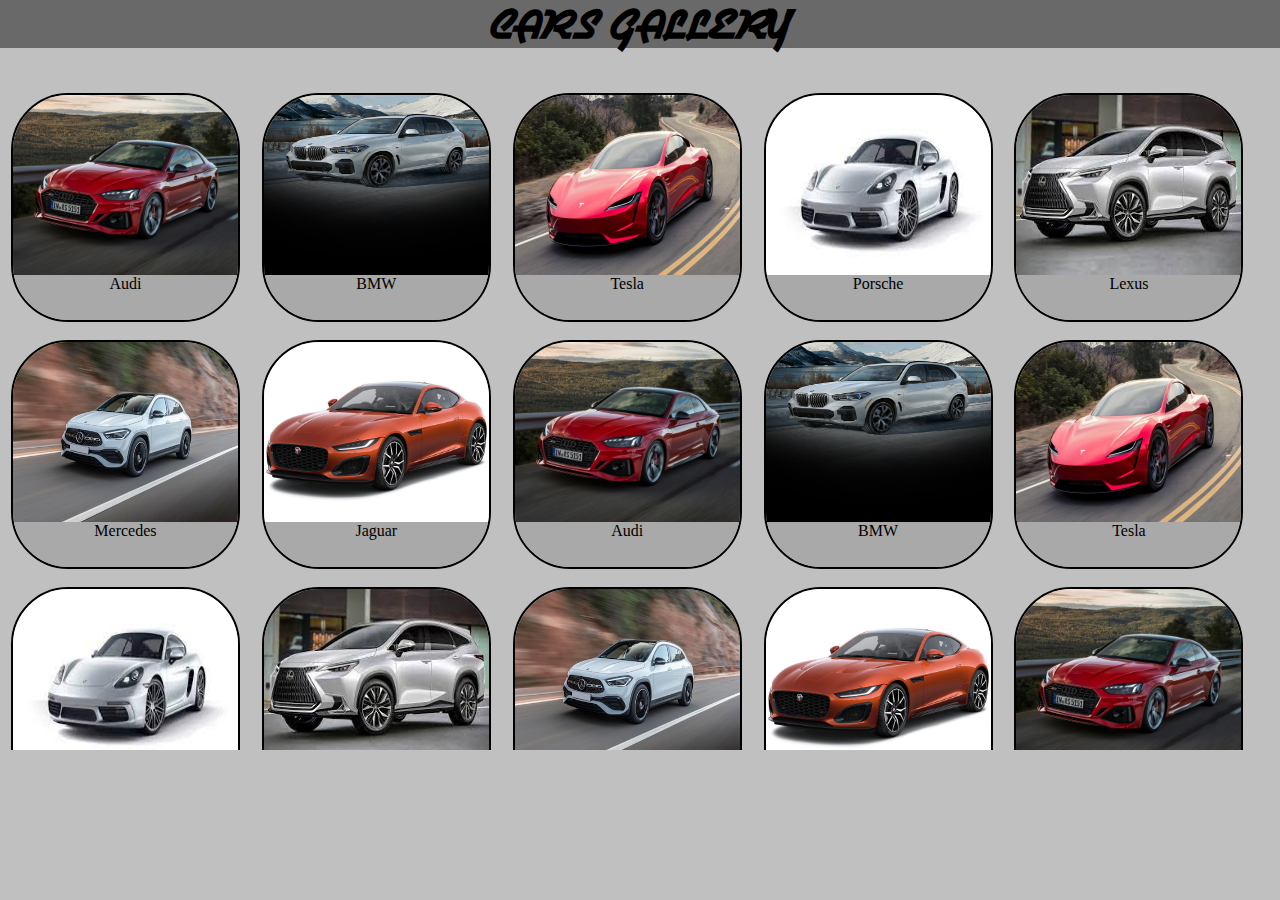
==== index.html @ 56193116 "adds HW#9" ====
<!DOCTYPE html>
<html lang="en">

<head>
    <meta charset="UTF-8">
    <meta http-equiv="X-UA-Compatible" content="IE=edge">
    <meta name="viewport" content="width=device-width, initial-scale=1.0">
    <link rel="stylesheet" href="styles/cars.css">
    <link rel="shortcut icon" href="images/faircon car.jpg" type="image/x-icon">
    <title>Cars gallery</title>
</head>

<body>
    <header class="logo">
        <h2>Cars Gallery</h2>
    </header>
    <main class="main-class hidden">
        <section class="details-conteiner">
            <div class="details-frame">
                <button id="hide-button">X</button>

            </div>
            <img src="images/faircon car.jpg" class="details-image">
            <span class="details-title"> Premium brend cars</span>

        </section>
        <ul class="thumbnails-list">
            <li class="thumbnails-item">
                <a class="thumbnails-anchor" href="#" data-details-image="images/Audi.jpg"
                    data-details-title="The most elegant car">
                    <img src="images/Audi.jpg" class="thumbnails-image">
                    <span class="thumbnails-title"> Audi </span>
                </a>
            </li>
            <li class="thumbnails-item">
                <a class="thumbnails-anchor" href="#" data-details-image="images/BMW.jpg"
                    data-details-title="The most dynamic car">
                    <img src="images/BMW.jpg" class="thumbnails-image">
                    <span class="thumbnails-title"> BMW </span>
                </a>
            </li>
            <li class="thumbnails-item">
                <a class="thumbnails-anchor" href="#" data-details-image="images/Tesla.jpg"
                    data-details-title="The most ecological car">
                    <img src="images/Tesla.jpg" class="thumbnails-image">
                    <span class="thumbnails-title"> Tesla </span>
                </a>
            </li>
            <li class="thumbnails-item">
                <a class="thumbnails-anchor" href="#" data-details-image="images/Porshe.jpg"
                    data-details-title="The most stylish car">
                    <img src="images/Porshe.jpg" class="thumbnails-image">
                    <span class="thumbnails-title"> Porsche </span>
                </a>
            </li>
            <li class="thumbnails-item">
                <a class="thumbnails-anchor" href="#" data-details-image="images/Lexus.jpg"
                    data-details-title="The most presentative car">
                    <img src="images/Lexus.jpg" class="thumbnails-image">
                    <span class="thumbnails-title"> Lexus </span>
                </a>
            </li>
            <li class="thumbnails-item">
                <a class="thumbnails-anchor" href="#" data-details-image="images/Mersedes.jpg"
                    data-details-title="The most luxure car">
                    <img src="images/Mersedes.jpg" class="thumbnails-image">
                    <span class="thumbnails-title"> Mercedes </span>
                </a>
            </li>
            <li class="thumbnails-item">
                <a class="thumbnails-anchor" href="#" data-details-image="images/Jaguar.jpg"
                    data-details-title="The most fast car">
                    <img src="images/Jaguar.jpg" class="thumbnails-image">
                    <span class="thumbnails-title"> Jaguar </span>
                </a>
            </li>
            <li class="thumbnails-item">
                <a class="thumbnails-anchor" href="#" data-details-image="images/Audi.jpg"
                    data-details-title="The most elegant car">
                    <img src="images/Audi.jpg" class="thumbnails-image">
                    <span class="thumbnails-title"> Audi </span>
                </a>
            </li>
            <li class="thumbnails-item">
                <a class="thumbnails-anchor" href="#" data-details-image="images/BMW.jpg"
                    data-details-title="The most dynamic car">
                    <img src="images/BMW.jpg" class="thumbnails-image">
                    <span class="thumbnails-title"> BMW </span>
                </a>
            </li>
            <li class="thumbnails-item">
                <a class="thumbnails-anchor" href="#" data-details-image="images/Tesla.jpg"
                    data-details-title="The most ecological car">
                    <img src="images/Tesla.jpg" class="thumbnails-image">
                    <span class="thumbnails-title"> Tesla </span>
                </a>
            </li>
            <li class="thumbnails-item">
                <a class="thumbnails-anchor" href="#" data-details-image="images/Porshe.jpg"
                    data-details-title="The most stylish car">
                    <img src="images/Porshe.jpg" class="thumbnails-image">
                    <span class="thumbnails-title"> Porsche </span>
                </a>
            </li>
            <li class="thumbnails-item">
                <a class="thumbnails-anchor" href="#" data-details-image="images/Lexus.jpg"
                    data-details-title="The most presentative car">
                    <img src="images/Lexus.jpg" class="thumbnails-image">
                    <span class="thumbnails-title"> Lexus </span>
                </a>
            </li>
            <li class="thumbnails-item">
                <a class="thumbnails-anchor" href="#" data-details-image="images/Mersedes.jpg"
                    data-details-title="The most luxure car">
                    <img src="images/Mersedes.jpg" class="thumbnails-image">
                    <span class="thumbnails-title"> Mercedes </span>
                </a>
            </li>
            <li class="thumbnails-item">
                <a class="thumbnails-anchor" href="#" data-details-image="images/Jaguar.jpg"
                    data-details-title="The most fast car">
                    <img src="images/Jaguar.jpg" class="thumbnails-image">
                    <span class="thumbnails-title"> Jaguar </span>
                </a>
            </li>
            <li class="thumbnails-item">
                <a class="thumbnails-anchor" href="#" data-details-image="images/Audi.jpg"
                    data-details-title="The most elegant car">
                    <img src="images/Audi.jpg" class="thumbnails-image">
                    <span class="thumbnails-title"> Audi </span>
                </a>
            </li>
            <li class="thumbnails-item">
                <a class="thumbnails-anchor" href="#" data-details-image="images/BMW.jpg"
                    data-details-title="The most dynamic car">
                    <img src="images/BMW.jpg" class="thumbnails-image">
                    <span class="thumbnails-title"> BMW </span>
                </a>
            </li>
            <li class="thumbnails-item">
                <a class="thumbnails-anchor" href="#" data-details-image="images/Tesla.jpg"
                    data-details-title="The most ecological car">
                    <img src="images/Tesla.jpg" class="thumbnails-image">
                    <span class="thumbnails-title"> Tesla </span>
                </a>
            </li>
            <li class="thumbnails-item">
                <a class="thumbnails-anchor" href="#" data-details-image="images/Porshe.jpg"
                    data-details-title="The most stylish car">
                    <img src="images/Porshe.jpg" class="thumbnails-image">
                    <span class="thumbnails-title"> Porsche </span>
                </a>
            </li>
            <li class="thumbnails-item">
                <a class="thumbnails-anchor" href="#" data-details-image="images/Lexus.jpg"
                    data-details-title="The most presentative car">
                    <img src="images/Lexus.jpg" class="thumbnails-image">
                    <span class="thumbnails-title"> Lexus </span>
                </a>
            </li>
            <li class="thumbnails-item">
                <a class="thumbnails-anchor" href="#" data-details-image="images/Mersedes.jpg"
                    data-details-title="The most luxure car">
                    <img src="images/Mersedes.jpg" class="thumbnails-image">
                    <span class="thumbnails-title"> Mercedes </span>
                </a>
            </li>
            <li class="thumbnails-item">
                <a class="thumbnails-anchor" href="#" data-details-image="images/Jaguar.jpg"
                    data-details-title="The most fast car">
                    <img src="images/Jaguar.jpg" class="thumbnails-image">
                    <span class="thumbnails-title"> Jaguar </span>
                </a>
            </li>
        </ul>

    </main>
    <script src="src/cars.js"></script>
</body>

</html>
---- styles/cars.css ----
@font-face {
    font-family: airstream;
    src: url(fonts/Airstream-webfont.svg);
    src:url(fonts/Airstream-webfont.woff);
}
@font-face {
    font-family: lakeshor;
    src: url(fonts/LAKESHOR-webfont.svg);
    src:url(fonts/LAKESHOR-webfont.woff);
}
html {
    height: 100%;
}
body {
    --thumbnails-image-width: 25vw;
    --thumbnails-image-height: 10vh;
    --thumbnails-title-height: calc(var(--thumbnails-image-height) * 0.33);
    --details-image-width: 80vw;
    --details-image-height: 40vh;
}
body {
    height: 100%;
    background-color: silver;
    display: flex;
    flex-direction: column;
    margin: 0;
}
.logo {
   display: block;
   text-align: center;
   background-color:dimgray;
   font-size: 2em; 
   text-transform: uppercase;
   font-family: airstream;
}
h2 {
    margin-top: 10px;
    margin-bottom: 10px;
}
.main-class {
   display: flex;
   flex-direction: column; 
   justify-content: center;
   flex-grow: 1;
}
.main-class.hidden {
   
   justify-content: space-around;
}
.details-conteiner {
    display: flex;
    flex-direction: column;
    align-items: center;
    margin-bottom: 2vh;
    
}
.hidden .details-conteiner {
    display: none;
}
.details-frame {
    position: relative;
}
.details-image {
    width: var(--details-image-width);
    height: var(--details-image-height);
    border-radius: 25%;
}
.details-title {
    display: block;
    background-color:gainsboro;
    text-transform: uppercase;
    font-size: 1.4em;
    position: absolute;
    bottom: 49vh;
    left: 8vw;
}
#hide-button {
    position: absolute;
    right: -40vw;
    top: 3vh;
}
.thumbnails-list {
display: flex;
flex-wrap: wrap;
max-height: 37vh;
overflow-y: scroll;
list-style: none;
justify-content: space-around;
padding-left: 0;
margin-top: 3vh;
padding-right: 2vw;
}
.hidden .thumbnails-list {
    max-height: 67vh;
}
.thumbnails-item {
    
    border: solid 2px black;
    margin-top: 2vh;
    border-radius: 25%;
    overflow: hidden;
    min-height: calc(var(--thumbnails-image-height) + var(--thumbnails-title-height));
    min-width: var(--thumbnails-image-width);
    max-width: var(--thumbnails-image-width);
    
   
}
.thumbnails-item:hover {
    transform: scale(1.1);
    margin-left: 1vw;
}
.thumbnails-anchor {
    text-decoration: none;
}
.thumbnails-image {
    display: block;
    width: var(--thumbnails-image-width);
    height: var(--thumbnails-image-height);
}
.thumbnails-title {
    display: block;
    text-align: center;
    background-color: darkgray;
    color: black;
    height: var(--thumbnails-title-height);
}
@media (min-width: 560px) {
    body {
        --thumbnails-image-width: 25vh;
        --thumbnails-image-height: 20vh;
        --thumbnails-title-height: calc(var(--thumbnails-image-height) * 0.25);
        --details-image-width: 55vw;
        --details-image-height: 70vh;
    }
    .main-class {
        flex-direction: row;
        justify-content: space-around;
    }
    .details-title {
        font-size: 1.8em;
        bottom: 20vh;
        left: 45vw;
    }
    #hide-button {
        position: absolute;
        right: -25vw;
        top: 5vh;
    }
    .thumbnails-list {
        order: -1;
        flex-direction: column;
        flex-wrap: nowrap;
        max-height: 77vh;
        justify-content: flex-start;
        padding-right: 2vw;
    }
    .hidden .thumbnails-list {
        flex-direction: row;
        flex-wrap: wrap;
        justify-content: space-around;
        max-height: 75vh;
    }
    
    
    .details-image {

        margin-top: 10px;
    }
    
    h2 {
        font-size: 1em;
        margin-top: 0;
        margin-bottom: 0;
    }
}
@media (min-width: 1000px) {
    h2 {
        font-size: 1.5em;
    }
    
    .thumbnails-list {
        padding-right: 2vw;
    }
    
}
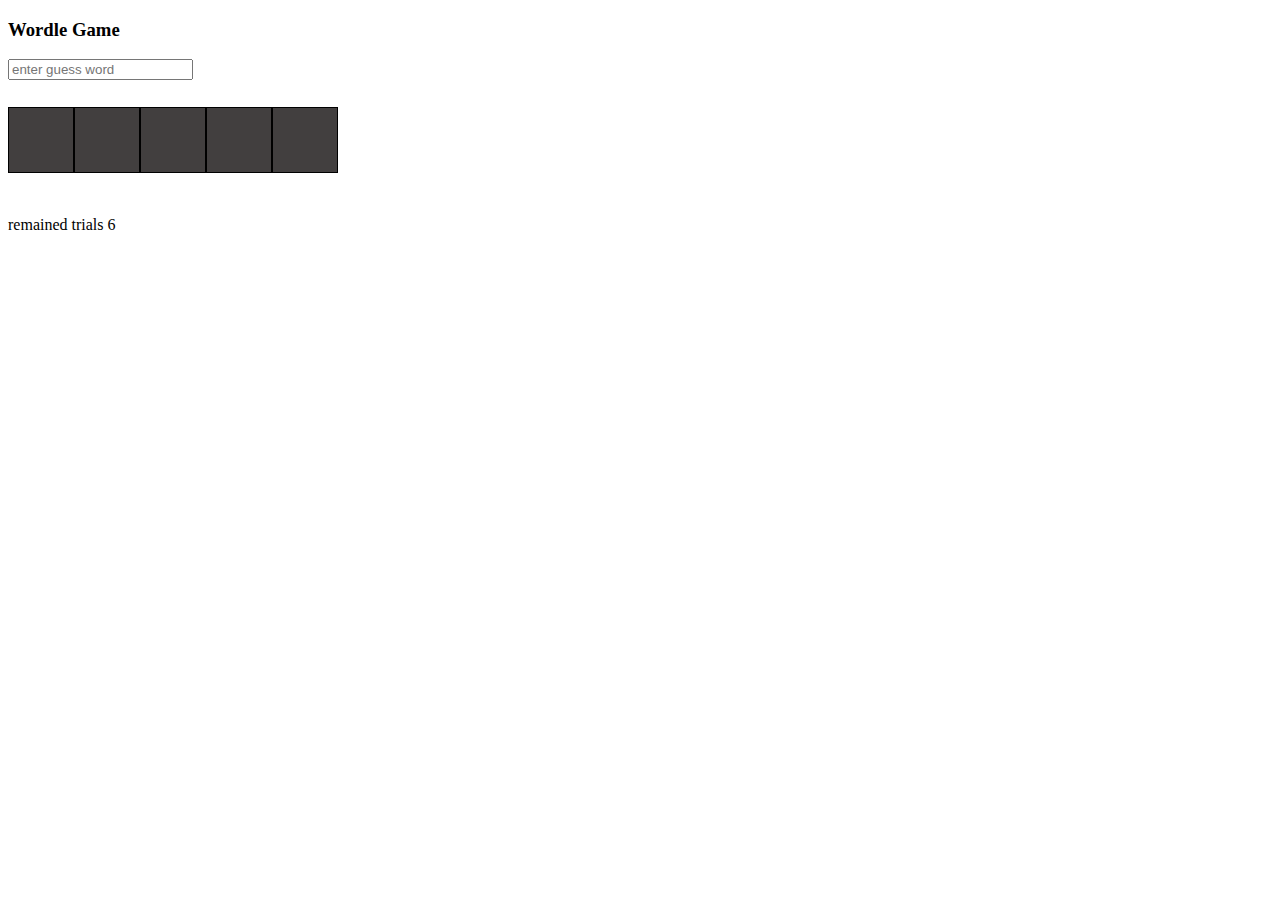
==== commit 30da12a3: "adds HW#16" ====
--- a/index.html
+++ b/index.html
@@ -1,181 +1,26 @@
 <!DOCTYPE html>
 <html lang="en">
-
 <head>
     <meta charset="UTF-8">
     <meta http-equiv="X-UA-Compatible" content="IE=edge">
     <meta name="viewport" content="width=device-width, initial-scale=1.0">
-    <link rel="stylesheet" href="styles/cars.css">
-    <link rel="shortcut icon" href="images/faircon car.jpg" type="image/x-icon">
-    <title>Cars gallery</title>
+    <title>Wordle</title>
+    <link rel="stylesheet" href="styles/wordle.css">
 </head>
+<body>
+    <header>
+        <h3 class="logo">Wordle Game</h3>
+    </header>
+<input class="guess-input" type="text" onchange="onChange()" placeholder="enter guess word">
+<section class="guess-letters">
 
-<body>
-    <header class="logo">
-        <h2>Cars Gallery</h2>
-    </header>
-    <main class="main-class hidden">
-        <section class="details-conteiner">
-            <div class="details-frame">
-                <button id="hide-button">X</button>
+</section>
+<section class="game-status">
+    <p class="trials-remainder"></p>
+<p class="game-result"></p>
+<button class="play-again" onclick="startGame()">Play again</button>
+</section>
 
-            </div>
-            <img src="images/faircon car.jpg" class="details-image">
-            <span class="details-title"> Premium brend cars</span>
-
-        </section>
-        <ul class="thumbnails-list">
-            <li class="thumbnails-item">
-                <a class="thumbnails-anchor" href="#" data-details-image="images/Audi.jpg"
-                    data-details-title="The most elegant car">
-                    <img src="images/Audi.jpg" class="thumbnails-image">
-                    <span class="thumbnails-title"> Audi </span>
-                </a>
-            </li>
-            <li class="thumbnails-item">
-                <a class="thumbnails-anchor" href="#" data-details-image="images/BMW.jpg"
-                    data-details-title="The most dynamic car">
-                    <img src="images/BMW.jpg" class="thumbnails-image">
-                    <span class="thumbnails-title"> BMW </span>
-                </a>
-            </li>
-            <li class="thumbnails-item">
-                <a class="thumbnails-anchor" href="#" data-details-image="images/Tesla.jpg"
-                    data-details-title="The most ecological car">
-                    <img src="images/Tesla.jpg" class="thumbnails-image">
-                    <span class="thumbnails-title"> Tesla </span>
-                </a>
-            </li>
-            <li class="thumbnails-item">
-                <a class="thumbnails-anchor" href="#" data-details-image="images/Porshe.jpg"
-                    data-details-title="The most stylish car">
-                    <img src="images/Porshe.jpg" class="thumbnails-image">
-                    <span class="thumbnails-title"> Porsche </span>
-                </a>
-            </li>
-            <li class="thumbnails-item">
-                <a class="thumbnails-anchor" href="#" data-details-image="images/Lexus.jpg"
-                    data-details-title="The most presentative car">
-                    <img src="images/Lexus.jpg" class="thumbnails-image">
-                    <span class="thumbnails-title"> Lexus </span>
-                </a>
-            </li>
-            <li class="thumbnails-item">
-                <a class="thumbnails-anchor" href="#" data-details-image="images/Mersedes.jpg"
-                    data-details-title="The most luxure car">
-                    <img src="images/Mersedes.jpg" class="thumbnails-image">
-                    <span class="thumbnails-title"> Mercedes </span>
-                </a>
-            </li>
-            <li class="thumbnails-item">
-                <a class="thumbnails-anchor" href="#" data-details-image="images/Jaguar.jpg"
-                    data-details-title="The most fast car">
-                    <img src="images/Jaguar.jpg" class="thumbnails-image">
-                    <span class="thumbnails-title"> Jaguar </span>
-                </a>
-            </li>
-            <li class="thumbnails-item">
-                <a class="thumbnails-anchor" href="#" data-details-image="images/Audi.jpg"
-                    data-details-title="The most elegant car">
-                    <img src="images/Audi.jpg" class="thumbnails-image">
-                    <span class="thumbnails-title"> Audi </span>
-                </a>
-            </li>
-            <li class="thumbnails-item">
-                <a class="thumbnails-anchor" href="#" data-details-image="images/BMW.jpg"
-                    data-details-title="The most dynamic car">
-                    <img src="images/BMW.jpg" class="thumbnails-image">
-                    <span class="thumbnails-title"> BMW </span>
-                </a>
-            </li>
-            <li class="thumbnails-item">
-                <a class="thumbnails-anchor" href="#" data-details-image="images/Tesla.jpg"
-                    data-details-title="The most ecological car">
-                    <img src="images/Tesla.jpg" class="thumbnails-image">
-                    <span class="thumbnails-title"> Tesla </span>
-                </a>
-            </li>
-            <li class="thumbnails-item">
-                <a class="thumbnails-anchor" href="#" data-details-image="images/Porshe.jpg"
-                    data-details-title="The most stylish car">
-                    <img src="images/Porshe.jpg" class="thumbnails-image">
-                    <span class="thumbnails-title"> Porsche </span>
-                </a>
-            </li>
-            <li class="thumbnails-item">
-                <a class="thumbnails-anchor" href="#" data-details-image="images/Lexus.jpg"
-                    data-details-title="The most presentative car">
-                    <img src="images/Lexus.jpg" class="thumbnails-image">
-                    <span class="thumbnails-title"> Lexus </span>
-                </a>
-            </li>
-            <li class="thumbnails-item">
-                <a class="thumbnails-anchor" href="#" data-details-image="images/Mersedes.jpg"
-                    data-details-title="The most luxure car">
-                    <img src="images/Mersedes.jpg" class="thumbnails-image">
-                    <span class="thumbnails-title"> Mercedes </span>
-                </a>
-            </li>
-            <li class="thumbnails-item">
-                <a class="thumbnails-anchor" href="#" data-details-image="images/Jaguar.jpg"
-                    data-details-title="The most fast car">
-                    <img src="images/Jaguar.jpg" class="thumbnails-image">
-                    <span class="thumbnails-title"> Jaguar </span>
-                </a>
-            </li>
-            <li class="thumbnails-item">
-                <a class="thumbnails-anchor" href="#" data-details-image="images/Audi.jpg"
-                    data-details-title="The most elegant car">
-                    <img src="images/Audi.jpg" class="thumbnails-image">
-                    <span class="thumbnails-title"> Audi </span>
-                </a>
-            </li>
-            <li class="thumbnails-item">
-                <a class="thumbnails-anchor" href="#" data-details-image="images/BMW.jpg"
-                    data-details-title="The most dynamic car">
-                    <img src="images/BMW.jpg" class="thumbnails-image">
-                    <span class="thumbnails-title"> BMW </span>
-                </a>
-            </li>
-            <li class="thumbnails-item">
-                <a class="thumbnails-anchor" href="#" data-details-image="images/Tesla.jpg"
-                    data-details-title="The most ecological car">
-                    <img src="images/Tesla.jpg" class="thumbnails-image">
-                    <span class="thumbnails-title"> Tesla </span>
-                </a>
-            </li>
-            <li class="thumbnails-item">
-                <a class="thumbnails-anchor" href="#" data-details-image="images/Porshe.jpg"
-                    data-details-title="The most stylish car">
-                    <img src="images/Porshe.jpg" class="thumbnails-image">
-                    <span class="thumbnails-title"> Porsche </span>
-                </a>
-            </li>
-            <li class="thumbnails-item">
-                <a class="thumbnails-anchor" href="#" data-details-image="images/Lexus.jpg"
-                    data-details-title="The most presentative car">
-                    <img src="images/Lexus.jpg" class="thumbnails-image">
-                    <span class="thumbnails-title"> Lexus </span>
-                </a>
-            </li>
-            <li class="thumbnails-item">
-                <a class="thumbnails-anchor" href="#" data-details-image="images/Mersedes.jpg"
-                    data-details-title="The most luxure car">
-                    <img src="images/Mersedes.jpg" class="thumbnails-image">
-                    <span class="thumbnails-title"> Mercedes </span>
-                </a>
-            </li>
-            <li class="thumbnails-item">
-                <a class="thumbnails-anchor" href="#" data-details-image="images/Jaguar.jpg"
-                    data-details-title="The most fast car">
-                    <img src="images/Jaguar.jpg" class="thumbnails-image">
-                    <span class="thumbnails-title"> Jaguar </span>
-                </a>
-            </li>
-        </ul>
-
-    </main>
-    <script src="src/cars.js"></script>
+    <script src="src/wordle.js"></script>
 </body>
-
 </html>--- a/styles/wordle.css
+++ b/styles/wordle.css
@@ -0,0 +1,28 @@
+.body {
+    display: flex;
+    flex-direction: column;
+    align-items: center;
+}
+.guess-letters {
+    margin-top: 3vh;
+    display: flex;
+    flex-direction: row;
+}
+.game-status {
+    margin-top: 3vh;
+    display: flex;
+    flex-direction: column;
+
+}
+.play-again {
+    display: none;
+
+}
+.letter {
+    width: 5vw;
+    height: 5vw;
+    background-color: rgb(66, 63, 63);
+    border: 1px solid black;
+text-align: center;
+font-size: 2em;
+}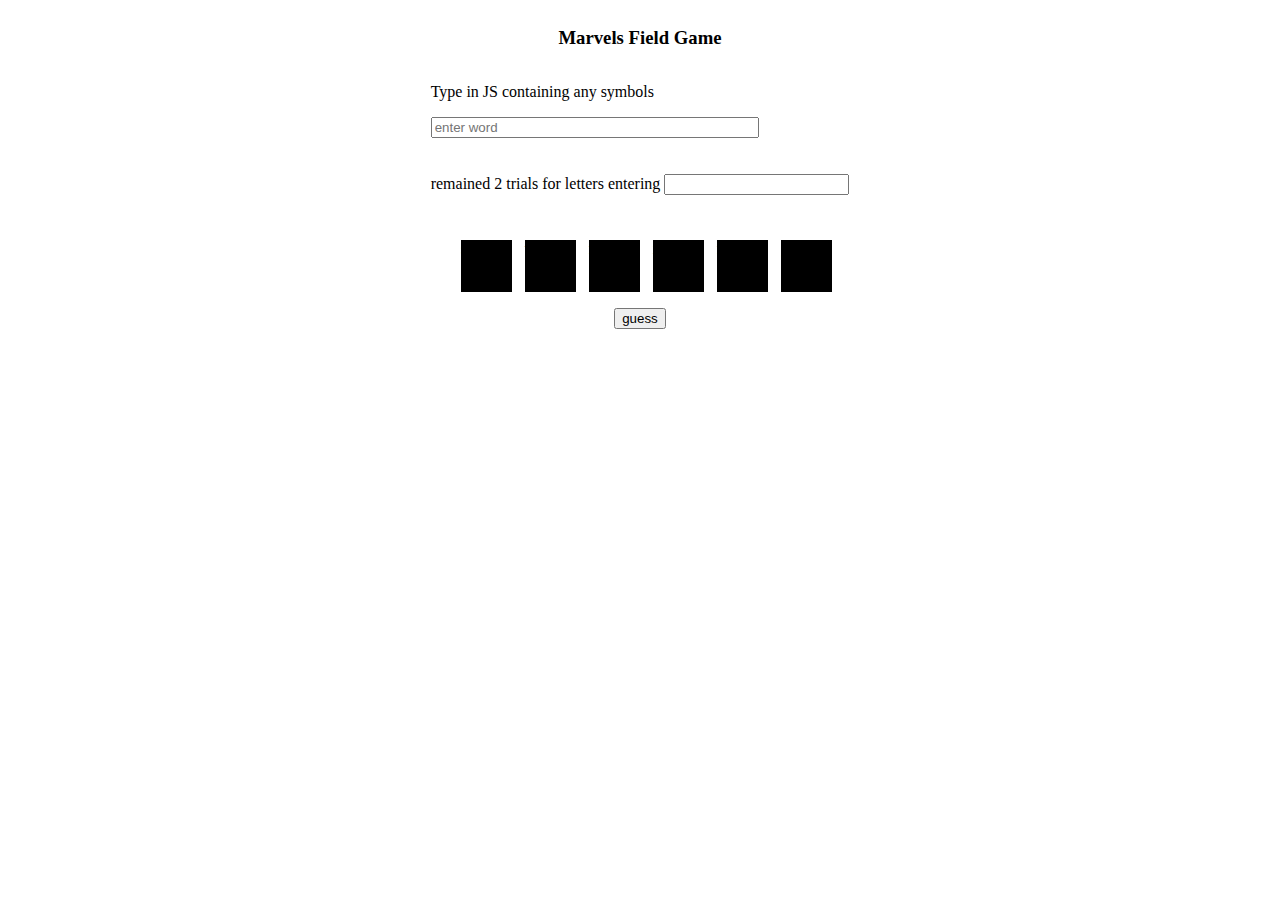
==== commit 114b820b: "adds HW #17 solucion" ====
--- a/index.html
+++ b/index.html
@@ -4,23 +4,32 @@
     <meta charset="UTF-8">
     <meta http-equiv="X-UA-Compatible" content="IE=edge">
     <meta name="viewport" content="width=device-width, initial-scale=1.0">
-    <title>Wordle</title>
-    <link rel="stylesheet" href="styles/wordle.css">
+    <title>marvels-field</title>
+    <link rel="stylesheet" href="styles/marvels.css">
 </head>
 <body>
     <header>
-        <h3 class="logo">Wordle Game</h3>
+        <h3 class="logo">Marvels Field Game</h3>
     </header>
-<input class="guess-input" type="text" onchange="onChange()" placeholder="enter guess word">
-<section class="guess-letters">
+    <section class="field">
+        <p id="question"></p>
+        <input type="text" readonly onchange="checkWord()" id="word-input"
+         placeholder="enter word">
+         <div class="letter-row">
+             <label id="letters-remained"></label>
+        <input type="text" minlength="1" maxlength="1" onchange="processLetter()" 
+        id="letter-input">
+         </div>
+       
+    </section>
+    <section class="word">
 
-</section>
-<section class="game-status">
-    <p class="trials-remainder"></p>
-<p class="game-result"></p>
-<button class="play-again" onclick="startGame()">Play again</button>
-</section>
-
-    <script src="src/wordle.js"></script>
+    </section>
+    <section class="result">
+        <p id="result-message"></p>
+        <button onclick="startGame()" id="play-again">play again</button>
+    </section>
+    <button id="guess-button" onclick="takeChance()">guess</button>
+    <script src="src/marvels.js"></script>
 </body>
 </html>--- a/styles/marvels.css
+++ b/styles/marvels.css
@@ -0,0 +1,30 @@
+.word {
+    display: flex;
+    margin-top: 5vh;
+
+}
+.letter {
+    margin-left: 1vw;
+    background-color: black;
+    color: black;
+    width: 4vw;
+    height: 4vw;
+}
+.letter-input {
+    width: 4vw;
+}
+.field {
+    display: flex;
+    flex-direction: column;
+}
+.letter-row {
+    margin-top: 4vh;
+}
+#word-input {
+width: 25vw;
+}
+body {
+    display: flex;
+    flex-direction: column;
+    align-items: center;
+}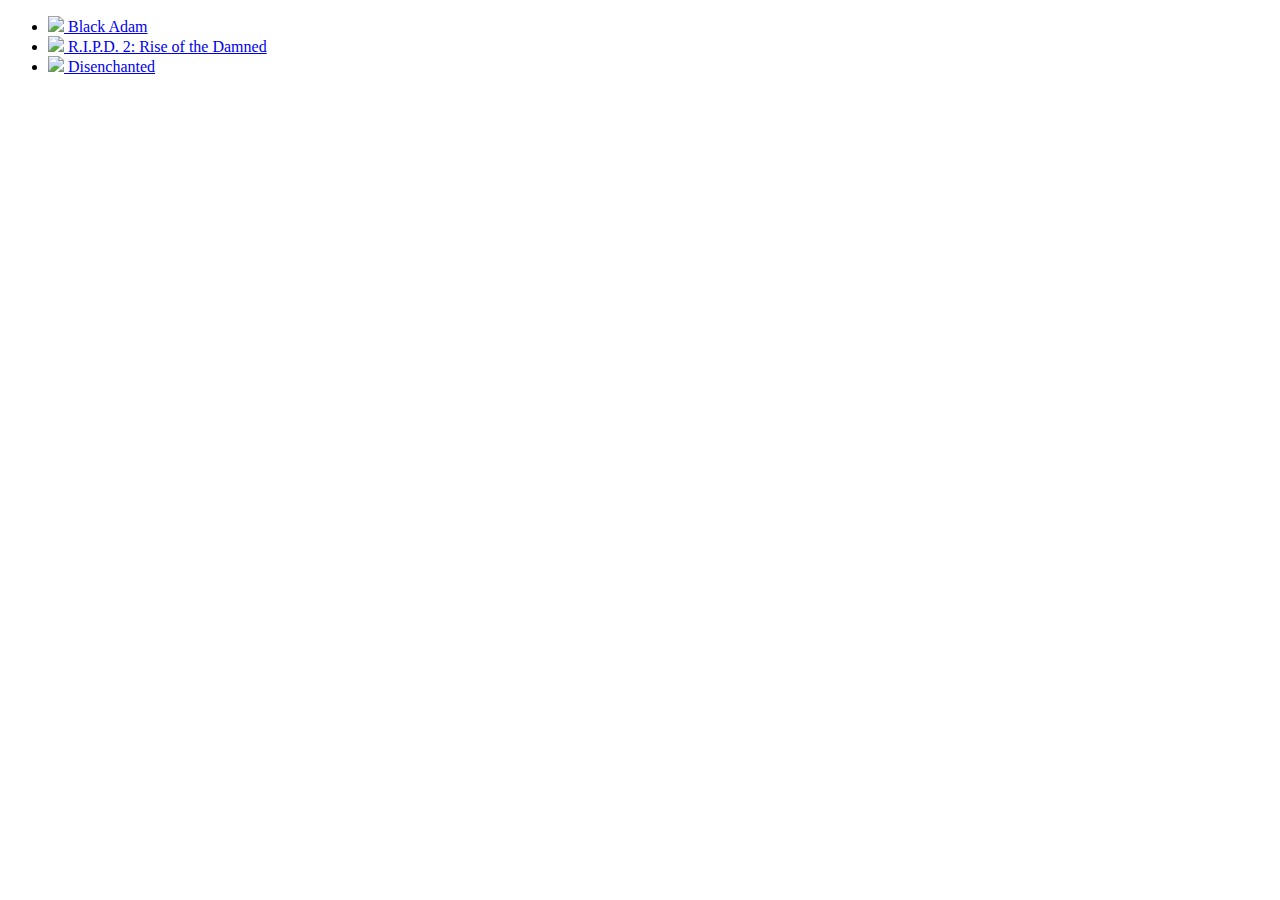
==== commit ae5bd644: "CW#20" ====
--- a/index.html
+++ b/index.html
@@ -4,32 +4,15 @@
     <meta charset="UTF-8">
     <meta http-equiv="X-UA-Compatible" content="IE=edge">
     <meta name="viewport" content="width=device-width, initial-scale=1.0">
-    <title>marvels-field</title>
-    <link rel="stylesheet" href="styles/marvels.css">
+    <link rel="stylesheet" href="styles/movie.css">
+    <link rel="shortcut icon" href="movies_icon.png" type="image/x-icon">
+    <title>Movies</title>
 </head>
 <body>
-    <header>
-        <h3 class="logo">Marvels Field Game</h3>
-    </header>
-    <section class="field">
-        <p id="question"></p>
-        <input type="text" readonly onchange="checkWord()" id="word-input"
-         placeholder="enter word">
-         <div class="letter-row">
-             <label id="letters-remained"></label>
-        <input type="text" minlength="1" maxlength="1" onchange="processLetter()" 
-        id="letter-input">
-         </div>
-       
-    </section>
-    <section class="word">
+    <ul>
 
-    </section>
-    <section class="result">
-        <p id="result-message"></p>
-        <button onclick="startGame()" id="play-again">play again</button>
-    </section>
-    <button id="guess-button" onclick="takeChance()">guess</button>
-    <script src="src/marvels.js"></script>
+    </ul>
+    <img id="details-image" src="">
+    <script src="src/movies.js"></script>
 </body>
 </html>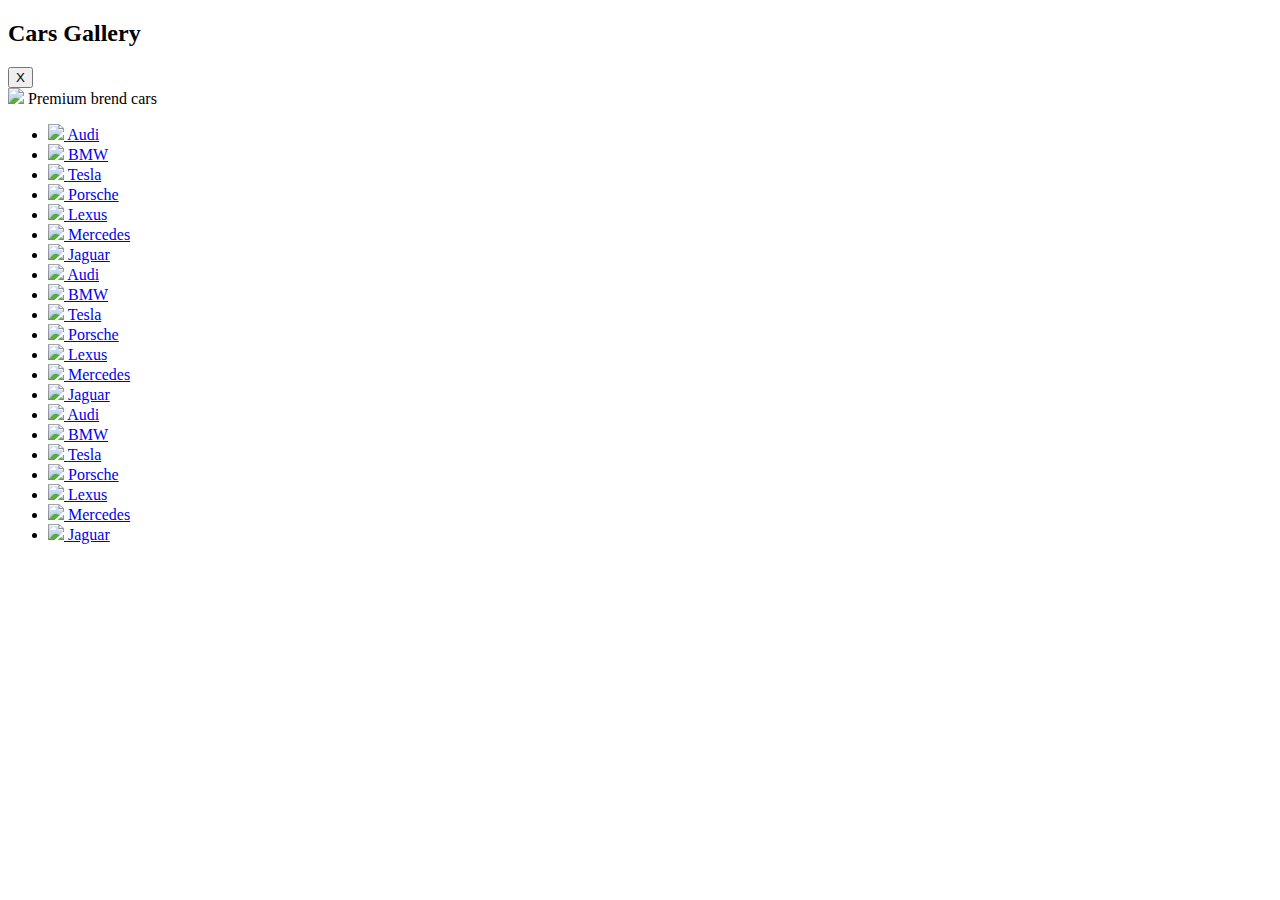
==== commit df140aa5: "changes" ====
--- a/index.html
+++ b/index.html
@@ -1,18 +1,183 @@
 <!DOCTYPE html>
 <html lang="en">
+
 <head>
     <meta charset="UTF-8">
     <meta http-equiv="X-UA-Compatible" content="IE=edge">
     <meta name="viewport" content="width=device-width, initial-scale=1.0">
-    <link rel="stylesheet" href="styles/movie.css">
-    <link rel="shortcut icon" href="movies_icon.png" type="image/x-icon">
-    <title>Movies</title>
+    <link rel="stylesheet" href="styles/cars.css">
+    <link rel="shortcut icon" href="images/faircon car.jpg" type="image/x-icon">
+    <title>Cars gallery</title>
 </head>
+
 <body>
-    <ul>
+    <header class="logo">
+        <h2>Cars Gallery</h2>
+    </header>
+    <main class="main-class hidden">
+        <section class="details-conteiner">
+            <audio id="audio" src=""></audio>
+            
+            <div class="details-frame">
+                <button id="hide-button">X</button>
 
-    </ul>
-    <img id="details-image" src="">
-    <script src="src/movies.js"></script>
+            </div>
+            <img src="images/faircon car.jpg" class="details-image">
+            <span class="details-title"> Premium brend cars</span>
+
+        </section>
+        <ul class="thumbnails-list">
+            <li class="thumbnails-item">
+                <a class="thumbnails-anchor" href="#" data-details-image="images/Audi.jpg"
+                    data-details-title="The most elegant car" data-details-sound="audio/car1.mp3" >
+                    <img src="images/Audi.jpg" class="thumbnails-image">
+                    <span class="thumbnails-title"> Audi </span>
+                </a>
+            </li>
+            <li class="thumbnails-item">
+                <a class="thumbnails-anchor" href="#" data-details-image="images/BMW.jpg"
+                    data-details-title="The most dynamic car">
+                    <img src="images/BMW.jpg" class="thumbnails-image">
+                    <span class="thumbnails-title"> BMW </span>
+                </a>
+            </li>
+            <li class="thumbnails-item">
+                <a class="thumbnails-anchor" href="#" data-details-image="images/Tesla.jpg"
+                    data-details-title="The most ecological car">
+                    <img src="images/Tesla.jpg" class="thumbnails-image">
+                    <span class="thumbnails-title"> Tesla </span>
+                </a>
+            </li>
+            <li class="thumbnails-item">
+                <a class="thumbnails-anchor" href="#" data-details-image="images/Porshe.jpg"
+                    data-details-title="The most stylish car">
+                    <img src="images/Porshe.jpg" class="thumbnails-image">
+                    <span class="thumbnails-title"> Porsche </span>
+                </a>
+            </li>
+            <li class="thumbnails-item">
+                <a class="thumbnails-anchor" href="#" data-details-image="images/Lexus.jpg"
+                    data-details-title="The most presentative car">
+                    <img src="images/Lexus.jpg" class="thumbnails-image">
+                    <span class="thumbnails-title"> Lexus </span>
+                </a>
+            </li>
+            <li class="thumbnails-item">
+                <a class="thumbnails-anchor" href="#" data-details-image="images/Mersedes.jpg"
+                    data-details-title="The most luxure car">
+                    <img src="images/Mersedes.jpg" class="thumbnails-image">
+                    <span class="thumbnails-title"> Mercedes </span>
+                </a>
+            </li>
+            <li class="thumbnails-item">
+                <a class="thumbnails-anchor" href="#" data-details-image="images/Jaguar.jpg"
+                    data-details-title="The most fast car">
+                    <img src="images/Jaguar.jpg" class="thumbnails-image">
+                    <span class="thumbnails-title"> Jaguar </span>
+                </a>
+            </li>
+            <li class="thumbnails-item">
+                <a class="thumbnails-anchor" href="#" data-details-image="images/Audi.jpg"
+                    data-details-title="The most elegant car">
+                    <img src="images/Audi.jpg" class="thumbnails-image">
+                    <span class="thumbnails-title"> Audi </span>
+                </a>
+            </li>
+            <li class="thumbnails-item">
+                <a class="thumbnails-anchor" href="#" data-details-image="images/BMW.jpg"
+                    data-details-title="The most dynamic car">
+                    <img src="images/BMW.jpg" class="thumbnails-image">
+                    <span class="thumbnails-title"> BMW </span>
+                </a>
+            </li>
+            <li class="thumbnails-item">
+                <a class="thumbnails-anchor" href="#" data-details-image="images/Tesla.jpg"
+                    data-details-title="The most ecological car">
+                    <img src="images/Tesla.jpg" class="thumbnails-image">
+                    <span class="thumbnails-title"> Tesla </span>
+                </a>
+            </li>
+            <li class="thumbnails-item">
+                <a class="thumbnails-anchor" href="#" data-details-image="images/Porshe.jpg"
+                    data-details-title="The most stylish car">
+                    <img src="images/Porshe.jpg" class="thumbnails-image">
+                    <span class="thumbnails-title"> Porsche </span>
+                </a>
+            </li>
+            <li class="thumbnails-item">
+                <a class="thumbnails-anchor" href="#" data-details-image="images/Lexus.jpg"
+                    data-details-title="The most presentative car">
+                    <img src="images/Lexus.jpg" class="thumbnails-image">
+                    <span class="thumbnails-title"> Lexus </span>
+                </a>
+            </li>
+            <li class="thumbnails-item">
+                <a class="thumbnails-anchor" href="#" data-details-image="images/Mersedes.jpg"
+                    data-details-title="The most luxure car">
+                    <img src="images/Mersedes.jpg" class="thumbnails-image">
+                    <span class="thumbnails-title"> Mercedes </span>
+                </a>
+            </li>
+            <li class="thumbnails-item">
+                <a class="thumbnails-anchor" href="#" data-details-image="images/Jaguar.jpg"
+                    data-details-title="The most fast car">
+                    <img src="images/Jaguar.jpg" class="thumbnails-image">
+                    <span class="thumbnails-title"> Jaguar </span>
+                </a>
+            </li>
+            <li class="thumbnails-item">
+                <a class="thumbnails-anchor" href="#" data-details-image="images/Audi.jpg"
+                    data-details-title="The most elegant car">
+                    <img src="images/Audi.jpg" class="thumbnails-image">
+                    <span class="thumbnails-title"> Audi </span>
+                </a>
+            </li>
+            <li class="thumbnails-item">
+                <a class="thumbnails-anchor" href="#" data-details-image="images/BMW.jpg"
+                    data-details-title="The most dynamic car">
+                    <img src="images/BMW.jpg" class="thumbnails-image">
+                    <span class="thumbnails-title"> BMW </span>
+                </a>
+            </li>
+            <li class="thumbnails-item">
+                <a class="thumbnails-anchor" href="#" data-details-image="images/Tesla.jpg"
+                    data-details-title="The most ecological car">
+                    <img src="images/Tesla.jpg" class="thumbnails-image">
+                    <span class="thumbnails-title"> Tesla </span>
+                </a>
+            </li>
+            <li class="thumbnails-item">
+                <a class="thumbnails-anchor" href="#" data-details-image="images/Porshe.jpg"
+                    data-details-title="The most stylish car">
+                    <img src="images/Porshe.jpg" class="thumbnails-image">
+                    <span class="thumbnails-title"> Porsche </span>
+                </a>
+            </li>
+            <li class="thumbnails-item">
+                <a class="thumbnails-anchor" href="#" data-details-image="images/Lexus.jpg"
+                    data-details-title="The most presentative car">
+                    <img src="images/Lexus.jpg" class="thumbnails-image">
+                    <span class="thumbnails-title"> Lexus </span>
+                </a>
+            </li>
+            <li class="thumbnails-item">
+                <a class="thumbnails-anchor" href="#" data-details-image="images/Mersedes.jpg"
+                    data-details-title="The most luxure car">
+                    <img src="images/Mersedes.jpg" class="thumbnails-image">
+                    <span class="thumbnails-title"> Mercedes </span>
+                </a>
+            </li>
+            <li class="thumbnails-item">
+                <a class="thumbnails-anchor" href="#" data-details-image="images/Jaguar.jpg"
+                    data-details-title="The most fast car">
+                    <img src="images/Jaguar.jpg" class="thumbnails-image">
+                    <span class="thumbnails-title"> Jaguar </span>
+                </a>
+            </li>
+        </ul>
+
+    </main>
+    <script src="src/cars.js"></script>
 </body>
-</html>+
+</html>
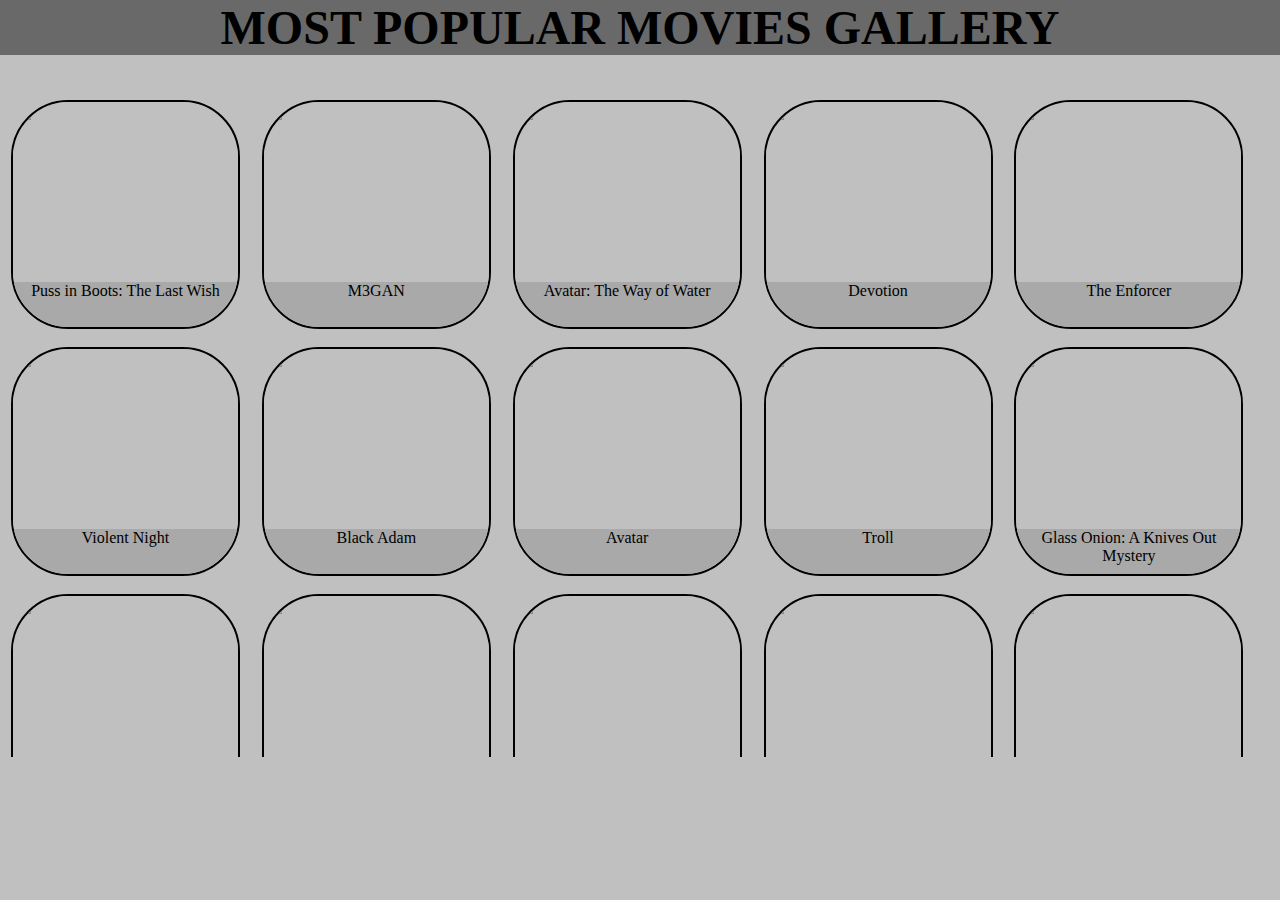
==== commit 1245e175: "add HW#20" ====
--- a/index.html
+++ b/index.html
@@ -5,179 +5,32 @@
     <meta charset="UTF-8">
     <meta http-equiv="X-UA-Compatible" content="IE=edge">
     <meta name="viewport" content="width=device-width, initial-scale=1.0">
-    <link rel="stylesheet" href="styles/cars.css">
-    <link rel="shortcut icon" href="images/faircon car.jpg" type="image/x-icon">
-    <title>Cars gallery</title>
+    <link rel="stylesheet" href="styles/movie.css">
+    <link rel="shortcut icon" href="movies_icon.png" type="image/x-icon">
+    <title>Most popular movies gallery</title>
 </head>
 
 <body>
     <header class="logo">
-        <h2>Cars Gallery</h2>
+        <h2>Most popular movies gallery</h2>
     </header>
     <main class="main-class hidden">
         <section class="details-conteiner">
-            <audio id="audio" src=""></audio>
             
             <div class="details-frame">
                 <button id="hide-button">X</button>
-
+                <img src="xxxx" class="details-image">
+                <span class="details-title"> </span>
             </div>
-            <img src="images/faircon car.jpg" class="details-image">
-            <span class="details-title"> Premium brend cars</span>
+            
 
         </section>
         <ul class="thumbnails-list">
-            <li class="thumbnails-item">
-                <a class="thumbnails-anchor" href="#" data-details-image="images/Audi.jpg"
-                    data-details-title="The most elegant car" data-details-sound="audio/car1.mp3" >
-                    <img src="images/Audi.jpg" class="thumbnails-image">
-                    <span class="thumbnails-title"> Audi </span>
-                </a>
-            </li>
-            <li class="thumbnails-item">
-                <a class="thumbnails-anchor" href="#" data-details-image="images/BMW.jpg"
-                    data-details-title="The most dynamic car">
-                    <img src="images/BMW.jpg" class="thumbnails-image">
-                    <span class="thumbnails-title"> BMW </span>
-                </a>
-            </li>
-            <li class="thumbnails-item">
-                <a class="thumbnails-anchor" href="#" data-details-image="images/Tesla.jpg"
-                    data-details-title="The most ecological car">
-                    <img src="images/Tesla.jpg" class="thumbnails-image">
-                    <span class="thumbnails-title"> Tesla </span>
-                </a>
-            </li>
-            <li class="thumbnails-item">
-                <a class="thumbnails-anchor" href="#" data-details-image="images/Porshe.jpg"
-                    data-details-title="The most stylish car">
-                    <img src="images/Porshe.jpg" class="thumbnails-image">
-                    <span class="thumbnails-title"> Porsche </span>
-                </a>
-            </li>
-            <li class="thumbnails-item">
-                <a class="thumbnails-anchor" href="#" data-details-image="images/Lexus.jpg"
-                    data-details-title="The most presentative car">
-                    <img src="images/Lexus.jpg" class="thumbnails-image">
-                    <span class="thumbnails-title"> Lexus </span>
-                </a>
-            </li>
-            <li class="thumbnails-item">
-                <a class="thumbnails-anchor" href="#" data-details-image="images/Mersedes.jpg"
-                    data-details-title="The most luxure car">
-                    <img src="images/Mersedes.jpg" class="thumbnails-image">
-                    <span class="thumbnails-title"> Mercedes </span>
-                </a>
-            </li>
-            <li class="thumbnails-item">
-                <a class="thumbnails-anchor" href="#" data-details-image="images/Jaguar.jpg"
-                    data-details-title="The most fast car">
-                    <img src="images/Jaguar.jpg" class="thumbnails-image">
-                    <span class="thumbnails-title"> Jaguar </span>
-                </a>
-            </li>
-            <li class="thumbnails-item">
-                <a class="thumbnails-anchor" href="#" data-details-image="images/Audi.jpg"
-                    data-details-title="The most elegant car">
-                    <img src="images/Audi.jpg" class="thumbnails-image">
-                    <span class="thumbnails-title"> Audi </span>
-                </a>
-            </li>
-            <li class="thumbnails-item">
-                <a class="thumbnails-anchor" href="#" data-details-image="images/BMW.jpg"
-                    data-details-title="The most dynamic car">
-                    <img src="images/BMW.jpg" class="thumbnails-image">
-                    <span class="thumbnails-title"> BMW </span>
-                </a>
-            </li>
-            <li class="thumbnails-item">
-                <a class="thumbnails-anchor" href="#" data-details-image="images/Tesla.jpg"
-                    data-details-title="The most ecological car">
-                    <img src="images/Tesla.jpg" class="thumbnails-image">
-                    <span class="thumbnails-title"> Tesla </span>
-                </a>
-            </li>
-            <li class="thumbnails-item">
-                <a class="thumbnails-anchor" href="#" data-details-image="images/Porshe.jpg"
-                    data-details-title="The most stylish car">
-                    <img src="images/Porshe.jpg" class="thumbnails-image">
-                    <span class="thumbnails-title"> Porsche </span>
-                </a>
-            </li>
-            <li class="thumbnails-item">
-                <a class="thumbnails-anchor" href="#" data-details-image="images/Lexus.jpg"
-                    data-details-title="The most presentative car">
-                    <img src="images/Lexus.jpg" class="thumbnails-image">
-                    <span class="thumbnails-title"> Lexus </span>
-                </a>
-            </li>
-            <li class="thumbnails-item">
-                <a class="thumbnails-anchor" href="#" data-details-image="images/Mersedes.jpg"
-                    data-details-title="The most luxure car">
-                    <img src="images/Mersedes.jpg" class="thumbnails-image">
-                    <span class="thumbnails-title"> Mercedes </span>
-                </a>
-            </li>
-            <li class="thumbnails-item">
-                <a class="thumbnails-anchor" href="#" data-details-image="images/Jaguar.jpg"
-                    data-details-title="The most fast car">
-                    <img src="images/Jaguar.jpg" class="thumbnails-image">
-                    <span class="thumbnails-title"> Jaguar </span>
-                </a>
-            </li>
-            <li class="thumbnails-item">
-                <a class="thumbnails-anchor" href="#" data-details-image="images/Audi.jpg"
-                    data-details-title="The most elegant car">
-                    <img src="images/Audi.jpg" class="thumbnails-image">
-                    <span class="thumbnails-title"> Audi </span>
-                </a>
-            </li>
-            <li class="thumbnails-item">
-                <a class="thumbnails-anchor" href="#" data-details-image="images/BMW.jpg"
-                    data-details-title="The most dynamic car">
-                    <img src="images/BMW.jpg" class="thumbnails-image">
-                    <span class="thumbnails-title"> BMW </span>
-                </a>
-            </li>
-            <li class="thumbnails-item">
-                <a class="thumbnails-anchor" href="#" data-details-image="images/Tesla.jpg"
-                    data-details-title="The most ecological car">
-                    <img src="images/Tesla.jpg" class="thumbnails-image">
-                    <span class="thumbnails-title"> Tesla </span>
-                </a>
-            </li>
-            <li class="thumbnails-item">
-                <a class="thumbnails-anchor" href="#" data-details-image="images/Porshe.jpg"
-                    data-details-title="The most stylish car">
-                    <img src="images/Porshe.jpg" class="thumbnails-image">
-                    <span class="thumbnails-title"> Porsche </span>
-                </a>
-            </li>
-            <li class="thumbnails-item">
-                <a class="thumbnails-anchor" href="#" data-details-image="images/Lexus.jpg"
-                    data-details-title="The most presentative car">
-                    <img src="images/Lexus.jpg" class="thumbnails-image">
-                    <span class="thumbnails-title"> Lexus </span>
-                </a>
-            </li>
-            <li class="thumbnails-item">
-                <a class="thumbnails-anchor" href="#" data-details-image="images/Mersedes.jpg"
-                    data-details-title="The most luxure car">
-                    <img src="images/Mersedes.jpg" class="thumbnails-image">
-                    <span class="thumbnails-title"> Mercedes </span>
-                </a>
-            </li>
-            <li class="thumbnails-item">
-                <a class="thumbnails-anchor" href="#" data-details-image="images/Jaguar.jpg"
-                    data-details-title="The most fast car">
-                    <img src="images/Jaguar.jpg" class="thumbnails-image">
-                    <span class="thumbnails-title"> Jaguar </span>
-                </a>
-            </li>
+
         </ul>
 
     </main>
-    <script src="src/cars.js"></script>
+    <script src="src/movies.js"></script>
 </body>
 
 </html>
--- a/styles/movie.css
+++ b/styles/movie.css
@@ -0,0 +1,212 @@
+html {
+    height: 100%;
+}
+body {
+    --thumbnails-image-width: 25vw;
+    --thumbnails-image-height: 10vh;
+    --thumbnails-title-height: calc(var(--thumbnails-image-height) * 0.33);
+    --details-image-width: 80vw;
+    --details-image-height: 40vh;
+}
+body {
+    height: 100%;
+    background-color: silver;
+    display: flex;
+    flex-direction: column;
+    margin: 0;
+}
+.logo { 
+   display: block;
+   text-align: center;
+   background-color:dimgray;
+   font-size: 2em; 
+   text-transform: uppercase;
+   font-family: airstream;
+}
+h2 {
+    margin-top: 10px;
+    margin-bottom: 10px;
+}
+.main-class {
+   display: flex;
+   flex-direction: column; 
+   justify-content: center;
+   flex-grow: 1;
+}
+.main-class.hidden {
+   
+   justify-content: space-around;
+}
+.details-conteiner {
+    display: flex;
+    flex-direction: column;
+    align-items: center;
+    
+    margin-bottom: 2vh;
+    transition: 5s cubic-bezier(0.8, 2, 0.2, 1);
+    
+}
+.hidden .details-conteiner {
+    display: none;
+}
+.details-frame {
+    position: relative;
+}
+.details-image {
+    width: var(--details-image-width);
+    /* height: var(--details-image-height); */
+    border-radius: 25%;
+}
+.details-title {
+    display: none;
+    
+}
+#hide-button {
+    position: absolute;
+    right: -40vw;
+    top: 3vh;
+}
+#audio {
+    position: absolute;
+    right: -40 vw;
+    top: 3vh;
+}
+.thumbnails-list {
+display: flex;
+flex-wrap: wrap;
+max-height: 37vh;
+overflow-y: scroll;
+list-style: none;
+justify-content: space-around;
+padding-left: 0;
+margin-top: 3vh;
+padding-right: 2vw;
+}
+.hidden .thumbnails-list {
+    max-height: 67vh;
+    
+}
+.thumbnails-item {
+    
+    border: solid 2px black;
+    margin-top: 2vh;
+    border-radius: 25%;
+    overflow: hidden;
+    min-height: calc(var(--thumbnails-image-height) + var(--thumbnails-title-height));
+    min-width: var(--thumbnails-image-width);
+    max-width: var(--thumbnails-image-width);
+   
+   
+}
+.thumbnails-item:hover {
+    transform: scale(1.1);
+    margin-left: 1.3vw;
+    margin-right: 1.3vw;
+   
+}
+.thumbnails-anchor {
+    text-decoration: none;
+}
+.thumbnails-image {
+    display: block;
+    width: var(--thumbnails-image-width);
+    height: var(--thumbnails-image-height);
+}
+.thumbnails-title {
+    display: block;
+    text-align: center;
+    background-color: darkgray;
+    color: black;
+    height: var(--thumbnails-title-height);
+}
+.is-point {
+    transform: scale(0.001);
+    transition: 0s;
+}
+@media (min-width: 560px) {
+    body {
+        --thumbnails-image-width: 25vh;
+        --thumbnails-image-height: 20vh;
+        --thumbnails-title-height: calc(var(--thumbnails-image-height) * 0.25);
+        --details-image-width: 45vw;
+        --details-image-height: 70vh;
+    }
+    .main-class {
+        flex-direction: row;
+        justify-content: space-around;
+    }
+    .details-conteiner {
+        justify-content: center;
+    }
+    .details-title {
+        display: block;
+        background-color:gainsboro;
+        text-transform: uppercase;
+        font-size: 1.4em;
+        position: absolute;
+        bottom: 55vh;
+        left: 8vw;
+    }
+    .details-title {
+        font-size: 1.8em;
+        bottom: 14vh;
+        left: 35vw;
+    }
+    #hide-button {
+        position: absolute;
+        right: -20vw;
+        top: 5vh;
+    }
+    .thumbnails-list {
+        order: -1;
+        flex-direction: column;
+        flex-wrap: nowrap;
+        max-height: 77vh;
+        justify-content: flex-start;
+        padding-right: 2vw;
+    }
+    .hidden .thumbnails-list {
+        flex-direction: row;
+        flex-wrap: wrap;
+        justify-content: space-around;
+        
+        max-height: 75vh;
+    }
+    
+    
+    .details-image {
+
+        margin-top: 10px;
+    }
+    
+    h2 {
+        font-size: 1em;
+        margin-top: 0;
+        margin-bottom: 0;
+    }
+}
+@media (min-width: 1000px) {
+    body {
+        --thumbnails-image-width: 25vh;
+        --thumbnails-image-height: 20vh;
+        --thumbnails-title-height: calc(var(--thumbnails-image-height) * 0.25);
+        --details-image-width: 55vw;
+        --details-image-height: 70vh;
+    }
+    .details-title {
+        font-size: 1.8em;
+        bottom: 20vh;
+        left: 35vw;
+    }
+    h2 {
+        font-size: 1.5em;
+    }
+    
+    .thumbnails-list {
+        padding-right: 2vw;
+    }
+    #hide-button {
+        right: -25vw;
+    }
+    
+}